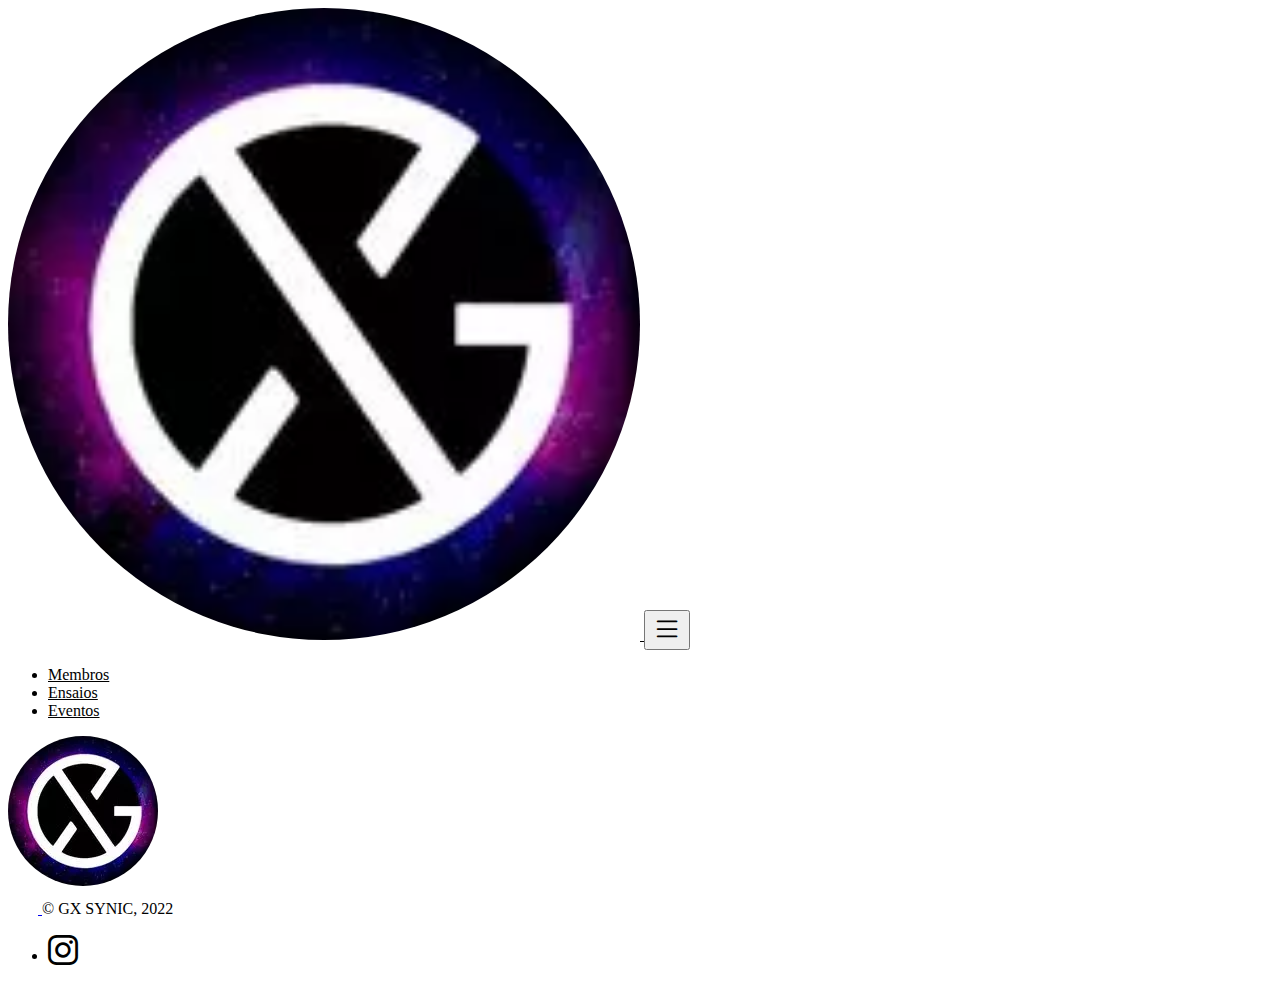
==== index.html @ 3333fd1f "home e galeria" ====
<!DOCTYPE html>
<html lang="pt-br">
<head>
    <meta charset="UTF-8">
    <meta http-equiv="X-UA-Compatible" content="IE=edge">
    <meta name="viewport" content="width=device-width, initial-scale=1.0">
<!-- CSS BootStrap -->
        <link href="https://cdn.jsdelivr.net/npm/bootstrap@5.1.1/dist/css/bootstrap.min.css" rel="stylesheet" integrity="sha384-F3w7mX95PdgyTmZZMECAngseQB83DfGTowi0iMjiWaeVhAn4FJkqJByhZMI3AhiU" crossorigin="anonymous">
        <!-- Icones BootStrap -->
        <link rel="stylesheet" href="https://cdn.jsdelivr.net/npm/bootstrap-icons@1.5.0/font/bootstrap-icons.css">
        
        <!-- JavaScript BootStrap -->
        <script src="https://cdn.jsdelivr.net/npm/bootstrap@5.1.1/dist/js/bootstrap.bundle.min.js" integrity="sha384-/bQdsTh/da6pkI1MST/rWKFNjaCP5gBSY4sEBT38Q/9RBh9AH40zEOg7Hlq2THRZ" crossorigin="anonymous"></script>
    <title>GX SYNIC</title>

    <!--CSS DO PROJETO-->
    <link rel="stylesheet" href="/css/styles.css">
    <link rel="shortcut icon" href="/media/img/gxsync_logo.ico" type="image/x-icon">
</head>
<body>
    <!-- NAVBAR INICIO -->
    <nav class="navbar navbar-expand-lg">
        <div class="container-fluid">
          <a class="navbar-brand" href="#">
            <img src="/media/img/gxsync_logo.webp" style="width: 50%;border-radius: 50%;" alt="" srcset="">
          </a>
          <button  class="navbar-toggler" type="button" data-bs-toggle="collapse" data-bs-target="#navbarSupportedContent" aria-controls="navbarSupportedContent" aria-expanded="false" aria-label="Toggle navigation">
            <span class="navbar-toggler-icon"><i class="bi bi-list"></i></span>
          </button>
          <div class="collapse navbar-collapse" id="navbarSupportedContent">
            <ul class="navbar-nav me-auto mb-2 mb-lg-0">
              <!--<li class="nav-item">
                <a class="nav-link active" aria-current="page" href="#">Home</a>
              </li>-->
              <li class="nav-item">
                <a class="nav-link" href="#">Membros</a>
              </li>
              <li class="nav-item">
                <a class="nav-link" href="#">Ensaios</a>
              </li>
              <li class="nav-item">
                <a class="nav-link" href="#galeria">Eventos</a>
              </li>
              <!--<li class="nav-item dropdown">
                <a class="nav-link dropdown-toggle" href="#" role="button" data-bs-toggle="dropdown" aria-expanded="false">
                  Dropdown
                </a>
                <ul class="dropdown-menu">
                  <li><a class="dropdown-item" href="#">Action</a></li>
                  <li><a class="dropdown-item" href="#">Another action</a></li>
                  <li><hr class="dropdown-divider"></li>
                  <li><a class="dropdown-item" href="#">Something else here</a></li>
                </ul>
              </li>-->
              <!--<li class="nav-item">
                <a class="nav-link disabled">Disabled</a>
              </li>-->
            </ul>
            <!--<form class="d-flex" role="search">
              <input class="form-control me-2" type="search" placeholder="Search" aria-label="Search">
              <button class="btn btn-outline-success" type="submit">Search</button>
            </form>-->
          </div>
        </div>
      </nav>
    <!-- NAVBAR FINAL -->

<div class="container justify-content-center d-flex">
    <div>
    <div id="loading" style="display: block">
        <img src="/media/img/gxsync_logo.webp" style="width:150px;height:150px;" />
    </div>
    
    <!-- COLOQUE A DIV "loading" ACIMA DE TODO O CONTEUDO DO SITE (ABAIXO DA <body>) -->
    
    <div id="conteudo" style="display: none">
    <video id="myVideo"  src="media/video.webm" width="100%">

    </video>
    <section id="galeria">
        <div class="container justify-content-center">
            <h1 style="text-align: center;">Eventos</h1>
            <div class="row row-cols-1 row-cols-sm-2 row-cols-md-3 g-2 container justify-content-center d-flex" id="prods">
              <div class="col">
              <div class="card shadow-sm" style="border-color: orange;">
                <button id="umEd" class="btn" type="button" data-bs-toggle="" data-bs-target="#kpop_day" aria-expanded="false" aria-controls="kpop_day">
                </button>		  
              <div class="card-body  justify-content-center d-flex"  style="background-color: rgb(92, 92, 92);" id="kpop_day">
                <a href="kpop_day_outubro.html" class="btn" style="color:white;font-size: small;text-transform: uppercase;"> k-pop day - 09/10/2022 </a>
                <!--<img src="media/img/line_ff.jpg" alt="" srcset="">-->
              </div>
              </div>
              </div>
            </div>
        </div>
    </section>
    </div>
</div>
</div>



    <!-- FOOTER INICIO -->
    <div class="container">
        <footer class="d-flex flex-wrap justify-content-between align-items-center py-3 my-4 border-top">
          <div class="col-md-4 d-flex align-items-center">
            <a href="/" class="mb-3 me-2 mb-md-0 text-muted text-decoration-none lh-1">
              <svg class="bi" width="30" height="24"><use xlink:href="#bootstrap"/></svg>
            </a>
            <span class="mb-3 mb-md-0">&copy; GX SYNIC, 2022</span>
          </div>
      
          <ul class="nav col-md-4 justify-content-end list-unstyled d-flex">
            <!--<li class="ms-3"><a class="text-muted" href="#"><svg class="bi" width="24" height="24"><use xlink:href="#twitter"/></svg></a></li>-->
            <li class="ms-3"><a class="text-muted" href="https://www.instagram.com/gxsync.official/" target="_blank"><i class="bi bi-instagram"></i></a></li>
            <!--<li class="ms-3"><a class="text-muted" href="#"><svg class="bi" width="24" height="24"><use xlink:href="#facebook"/></svg></a></li>-->
          </ul>
        </footer>
      </div>
    <!-- FOOTER FINAL -->
    <script src="/js/js.js">

    </script>
</body>
</html>
---- css/styles.css ----
.navbar a{
    color: black;
}

.bi{
    color: black;
    font-size: 30px;
}

#loading{
    animation: shake 0.5s;
    animation-iteration-count: infinite;
    
  }
  
  @keyframes shake {
    0% { transform: translate(1px, 1px) rotate(0deg); }
    10% { transform: translate(-1px, -2px) rotate(-1deg); }
    20% { transform: translate(-3px, 0px) rotate(1deg); }
    30% { transform: translate(3px, 2px) rotate(0deg); }
    40% { transform: translate(1px, -1px) rotate(1deg); }
    50% { transform: translate(-1px, 2px) rotate(-1deg); }
    60% { transform: translate(-3px, 1px) rotate(0deg); }
    70% { transform: translate(3px, 1px) rotate(-1deg); }
    80% { transform: translate(-1px, -1px) rotate(1deg); }
    90% { transform: translate(1px, 2px) rotate(0deg); }
    100% { transform: translate(1px, -2px) rotate(-1deg); }
  }
  #loading img{
    border-radius: 50%;
  }

  #video_test{
    
  }

  #umEd{
    background-image: url("/media/img/logo_kpopday.png");
    background-size: 50%;
    background-repeat: no-repeat;
    background-position: center;
    height: 100px;
    width: 100%;
    }


    /* tamanho da foto no modal/"zoom" */
.modal-body{
    width: 1080px;
  
  }
  .modal-body img{
    position: absolute;
    left: -25%;
  }
    /* tamanho as miniaturas */
.row img{
    width: 25%;
  }
  .modal {
    position: fixed;
    top: 0;
    left: 0;
    z-index: 1055;
    display: none;
    width: 100%;
    height: 90%;
    overflow-x: hidden;
    overflow-y: auto;
    outline: 0;
  }
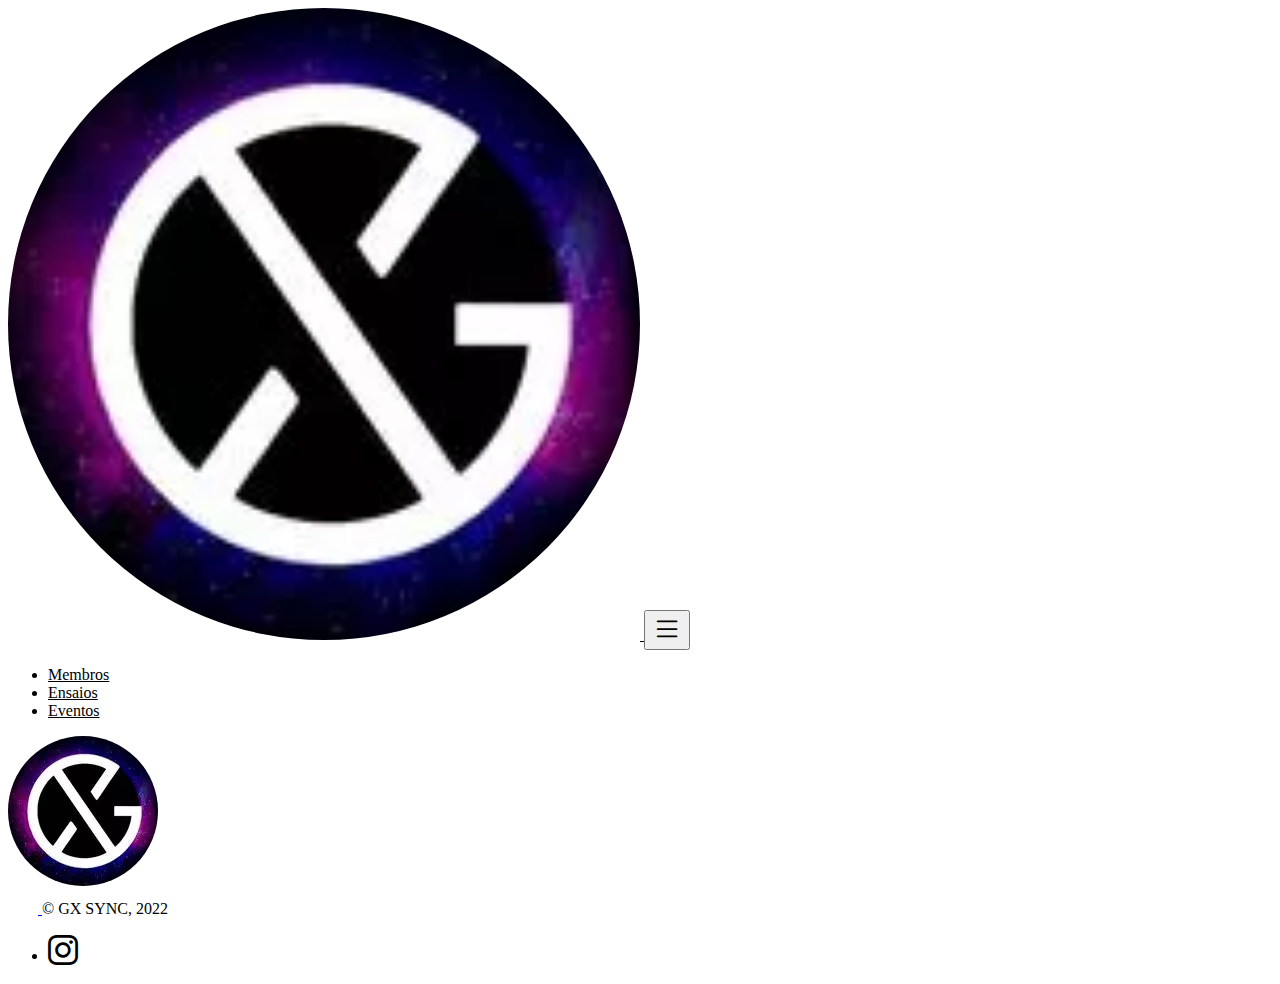
==== commit c0d24f03: "fix name of group" ====
--- a/index.html
+++ b/index.html
@@ -11,7 +11,7 @@
         
         <!-- JavaScript BootStrap -->
         <script src="https://cdn.jsdelivr.net/npm/bootstrap@5.1.1/dist/js/bootstrap.bundle.min.js" integrity="sha384-/bQdsTh/da6pkI1MST/rWKFNjaCP5gBSY4sEBT38Q/9RBh9AH40zEOg7Hlq2THRZ" crossorigin="anonymous"></script>
-    <title>GX SYNIC</title>
+    <title>GX SYNC</title>
 
     <!--CSS DO PROJETO-->
     <link rel="stylesheet" href="/css/styles.css">
@@ -107,7 +107,7 @@
             <a href="/" class="mb-3 me-2 mb-md-0 text-muted text-decoration-none lh-1">
               <svg class="bi" width="30" height="24"><use xlink:href="#bootstrap"/></svg>
             </a>
-            <span class="mb-3 mb-md-0">&copy; GX SYNIC, 2022</span>
+            <span class="mb-3 mb-md-0">&copy; GX SYNC, 2022</span>
           </div>
       
           <ul class="nav col-md-4 justify-content-end list-unstyled d-flex">
--- a/css/styles.css
+++ b/css/styles.css
@@ -68,4 +68,21 @@
     overflow-x: hidden;
     overflow-y: auto;
     outline: 0;
-  }+  }
+
+       /* 100% Image Width on Smaller Screens */
+       @media only screen and (max-width: 700px){
+        .row img{
+          width: 50%;
+        }
+        .modal-body{
+          width: 100%;
+        
+        }
+        .modal-body img{
+         margin: auto 25%;
+        }
+        #logo_on{
+          width: 100%;
+        }
+      }